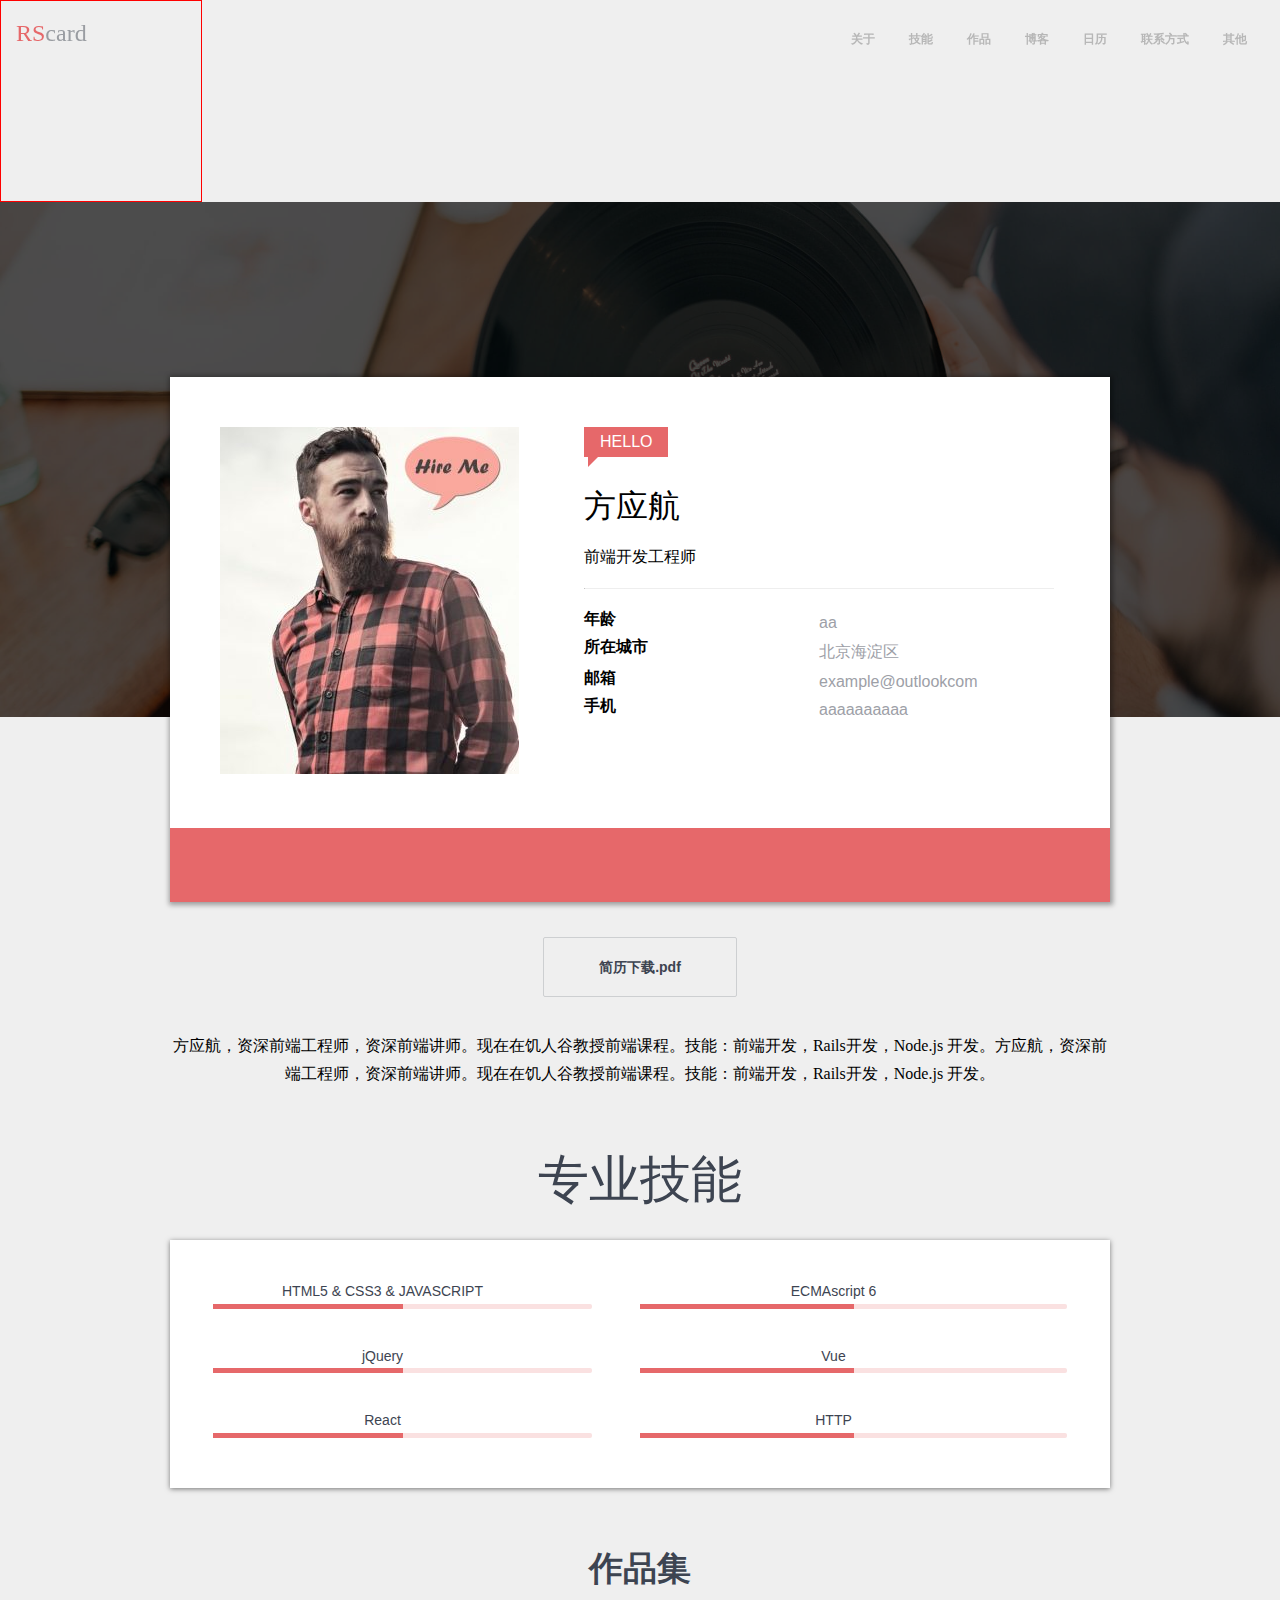
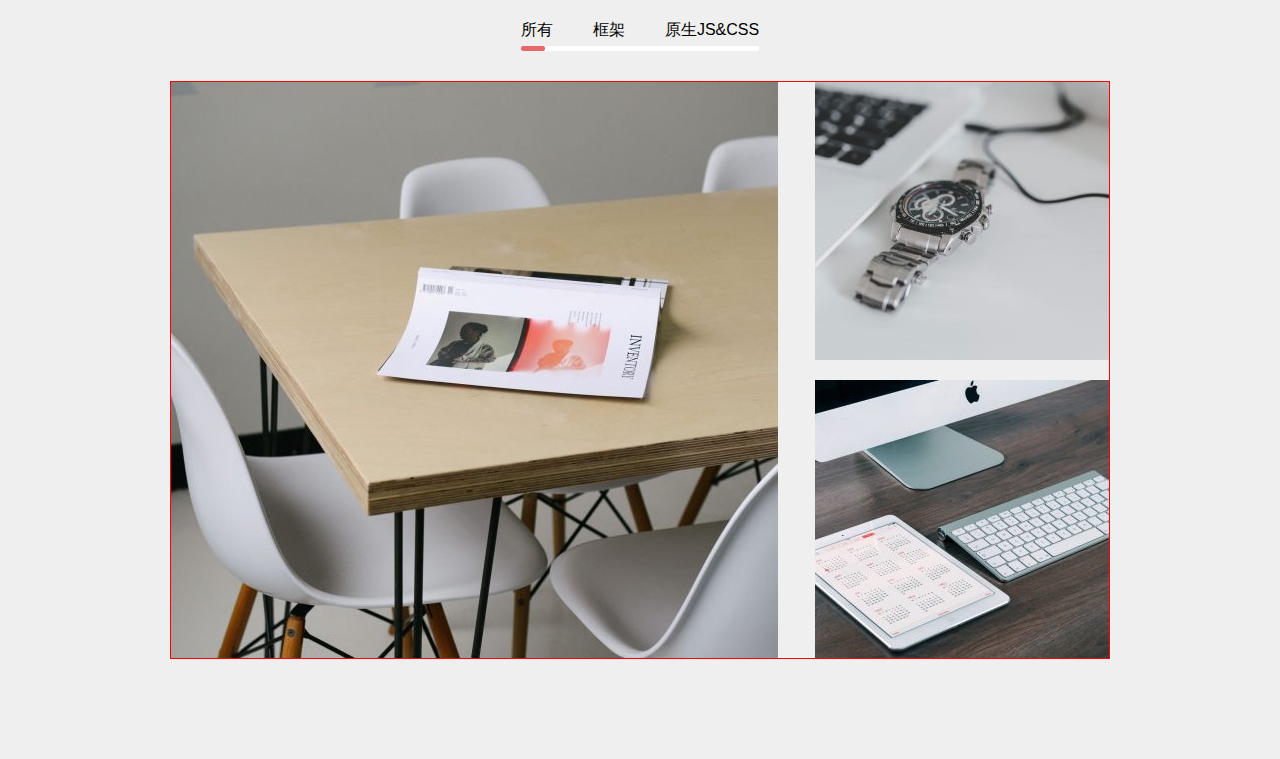
==== index.html @ a85b71b5 "loading 效果" ====
<!DOCTYPE html>
<html lang="en">
<head>
	<link rel="stylesheet" href="./main.css">
	<meta charset="UTF-8">
	<link rel="stylesheet" href="./loading.css">
	<script src="//at.alicdn.com/t/font_1638479_omd2eu5wevr.js"></script>
    <style type="text/css">
        .icon {
           width: 1em; height: 1em;
           vertical-align: -0.15em;
           fill: currentColor;
		   overflow: hidden;
        }
    </style>
	<title>我的网页</title>
</head>
<body>
	<div class="loading"></div>
	<!-- 导航 -->
	<div class="topNavBar " >
		 <div class="topNavBar-inner clearfix">
			 <a class="logo" href=""><span class="rs">RS</span><span class="card">card</span></a>
			 <nav>
				 <ul class="clearfix">
					 <li><a href="#">关于</a></li>
					 <li><a href="#">技能</a></li>
					 <li><a href="#">作品</a></li>
					 <li><a href="#">博客</a></li>
					 <li><a href="#">日历</a></li>
					 <li><a href="#">联系方式</a></li>
					 <li><a href="#">其他</a></li>
					 <!-- <li><a href="#">ALL DEMOS</a></li> -->
				 </ul>
			 </nav>
		 </div>
	</div>

	<!-- 通栏图 -->
	<div class="banner">
		<div class="mask"></div>
	</div>

	<!-- 简历卡（主要内容） -->
	<main>
		<div class="userCard">
			<div class="pictureAndText clearfix">
				<div class="picture">
					<img src="./img/avatar.jpg" alt="头像">
				</div>
				<div class="text">
					<span class="welcome">HELLO
						<span class="triangle"></span>
					</span>
					<!-- 卡片中最重要的就是名字所以用h1标签 -->
					<h1>方应航</h1>
					<!-- 副标题就用h2，如果是一段话就是p， -->
					<p>前端开发工程师</p>
					<hr/>
					<dl>
						<dt>年龄</dt>
						<dd>aa</dd>
						<dt>所在城市</dt>
						<dd>北京海淀区</dd>
						<dt>邮箱</dt>
						<dd>example@outlookcom</dd>
						<dt>手机</dt>
						<dd>aaaaaaaaaa</dd>
					</dl>
				</div>
			</div>
			<footer class="media">
				<a href="#">
					<svg class="icon" aria-hidden="true">
						<use xlink:href="#icon-weibo"></use>
					</svg>
				</a>
				<a href="#">
					<svg class="icon" aria-hidden="true">
						<use xlink:href="#icon-pingguo"></use>
					</svg>
				</a>
				<a href="#">
					<svg class="icon" aria-hidden="true">
						<use xlink:href="#icon-anzhuo"></use>
					</svg>
				</a>
				<a href="#">
					<svg class="icon" aria-hidden="true">
						<use xlink:href="#icon-zhihu"></use>
					</svg>
				</a>
				<a href="#">
					<svg class="icon" aria-hidden="true">
						<use xlink:href="#icon-lvyou"></use>
					</svg>
				</a>
			</footer>
		</div>

		<!-- 简历下载 -->
		<p class="downloadResume-wrapper">
			<a class="downloadResume" href="./resume.pdf" target="_blank" download class="button">简历下载.pdf</a>
		</p>
		<p class="selfIntroduction">
			方应航，资深前端工程师，资深前端讲师。现在在饥人谷教授前端课程。技能：前端开发，Rails开发，Node.js 开发。方应航，资深前端工程师，资深前端讲师。现在在饥人谷教授前端课程。技能：前端开发，Rails开发，Node.js 开发。
		
		</p>
	</main>
	<!-- section代表章节的意义 -->
	<section class="skills">
		<h2>专业技能</h2>
		<ol class="clearfix">
			<li>
				<h3>HTML5 &amp; CSS3 &amp; JAVASCRIPT</h3>
				<div class="progressBar">
					<div class="progress"></div>
				</div>
			</li>
			<li>
				<h3>ECMAscript 6</h3>
				<div class="progressBar">
					<div class="progress"></div>
				</div>
			</li>
			<li>
				<h3>jQuery</h3>
				<div class="progressBar">
					<div class="progress"></div>
				</div>
			</li>
			<li>
				<h3>Vue</h3>
				<div class="progressBar">
					<div class="progress"></div>
				</div>
			</li>
			<li>
				<h3>React</h3>
				<div class="progressBar">
					<div class="progress"></div>
				</div>
			</li>
			<li>
				<h3>HTTP</h3>
				<div class="progressBar">
					<div class="progress"></div>
				</div>
			</li>
		</ol>
	</section>

	<!-- 项目或者作品 -->
	<section class="portfolio">
		<h2>作品集</h2>
		<nav>
			<ol class="clearfix">
				<li id="portfolio1">所有</li>
				<li id="portfolio2">框架</li>
				<li id="portfolio3">原生JS&amp;CSS</li>
			</ol>
			<div id="barToggle" class="bar state-1">
				<div class="bar-inner"></div>
			</div>
		</nav>

		
		<div class="works" style="height:576px;">
			<div class="big" style="top:0; left:0;">
				<img src="./img/1.jpg" alt="作品1">
			</div>
			<div class="small" style="top:0; left:644px;">
				<img src="./img/2.jpg" alt="作品2">
			</div>
			<div class="small" style="top:298px; left:644px;">
				<img src="./img/3.jpg" alt="作品3">
			</div>
		</div>
	</section>

	<script>
		portfolio1.onclick = function (){
			barToggle.className = "bar state-1";
		}
		barToggle
		portfolio2.onclick = function (){
			barToggle.className = "bar state-2";
		}

		portfolio3.onclick = function(){
			barToggle.className = "bar state-3";
		}
	</script>


   </body>
</html>
---- main.css ----
body{
    background:#EFEFEF;
    font-family:Arial, "Microsoft YaHei", Helvetica, sans-serif;
    margin:0;
    color:#000;
}

*{
    margin:0;
    padding:0;
}

ul, ol {
    list-style:none;
}

h1,h2,h3,h4,h5,h6{
    font-weight:normal;
}

hr{
    height:0;
    border-top:#DEDEDE;
}

a{
    color:inherit;
    text-decoration:none;
}

.clearfix::after{
    display:block;
    content:'';
    clear:both;
}

.topNavBar {
    padding-top:20px 0;
    position: fixed;
    top:0;
    left:0;
    width:100%;
    /* width;100% 的bug，子元素比body还宽了，加上内外边距的宽度
     新手就喜欢写宽度 高度，建议能不写就不写
    */
}

.topNavBar .topNavBar-inner{
    padding:20px 16px;
}

.topNavBar  nav {
    float:right;
}

.topNavBar  nav  ul{
    /* float:right; */
    list-style: none;
    margin:0px;
    padding:0px;
}

.topNavBar  nav  ul  li{
    float:left;
    margin-left:17px;
    margin-right:17px;
}

.topNavBar  nav  ul  li  a{
    display:block;
    color:#b7b7b7;
    font-size:12px;
    font-weight:bold; 
    border-top:3px solid transparent;
    border-bottom:3px solid transparent;
    height:33px;
    line-height:33px;
}

.topNavBar  nav  ul  li  a:hover{
    border-bottom: 3px solid #e06567;
}

.topNavBar  .logo{
    float:left;
    font-size:24px;
    font-family:"Arial Black";
}

.topNavBar  .logo  .rs{
    color:#e6686a;
}

.topNavBar  .logo  .card{
    color:#9a9da2
}

.banner {
    /*height属性bug，尽量不要写死 高度大于字体行高没问题，小于就会出现莫名其妙的问题*/
    height:515px;
    background-image:url("./img/rs-cover-2-2-1-1.jpg");
    background-position:center center;
    background-size:cover;
}

.banner .mask{
    height:515px;
    background-color:rgba(0,0,0,.7);
}

.userCard{
    max-width:940px;
    margin:0 auto;
    background-color:#FFF;
    box-shadow: 1px 1px 5px 2px rgba(0,0,0,0.35);
}

.userCard .welcome{
    display:inline-block;
    position:relative;
    background-color: #e6686a;
    color:#fff;
    padding:4px 16px; /* 写width height line-height 都是新手，而且还有bug，如果内容发生变化就是bug,不要写宽高要用盒子内边距找补 */
    line-height:22px;
    margin-bottom:10px;
}

/* 利用到用border属性写三角形 */
.userCard .welcome .triangle{
    position:absolute;
    left:4px;
    top:100%;
    border:10px solid transparent;
    border-top-width:0px;
    border-left-color:#E6686A;

}

.userCard .pictureAndText{
    padding:50px;
}

.userCard .pictureAndText .picture{
    float:left;
}

.userCard .pictureAndText .text{
    float:left;
    margin-left:65px;
    width:470px;
}

.userCard .pictureAndText .text h1{
    margin:18px 0;
}

.userCard .pictureAndText .text hr{
    margin:20px 0;
}


/* 此处有bug，中文英文字体高度不一致导致浮动位置错位 */
.userCard dt{
    float:left;
    width:50%;
    font-weight:bold;
}

.userCard dd{
    float:left;
    width:50%;
    padding:5px 0;
    color:#9da0a7;
}

.userCard > footer.media{
    text-align: center;
    background-color:#E6686A;
    padding:16px 0;
}

.userCard footer.media a{
    display: inline-block;
    border-radius:50%;
    padding:5px;
}

.userCard footer.media a:hover{
    background-color:#CF5D5F;
}

.userCard svg{
    width:30px;
    height:30px;
    fill:#fff;
}

body main {
    margin-top:-340px;
}

body main .downloadResume-wrapper{
    text-align:center;
}

body main .downloadResume {
    font-size:14px;
    line-height:16px;
    padding:21px 55px; /* 内联元素上下内边距是无效的，但是左右生效 */
    border:1px solid #CDCFD1;
    display:inline-block;
    border-radius:2px;
    color:#3d4451;
    font-weight:bold;
    margin:35px 0;
    transition:box-shadow .5s;
}

body main .downloadResume:hover{
    box-shadow: 0px 0px 5px 1px rgba(0,0,0,0.35);
}

body main .selfIntroduction{
    max-width:940px;
    margin:0 auto;
    line-height:1.8;
    /* margin-right:auto; */
    text-align:center;
    font-family:"华文楷体";
    font-size:16px;
}

section.skills,
section.portfolio {
    max-width:940px;
    margin:0 auto;
    margin-top:60px;
}

section.skills,
section.portfolio > h2{
    text-align:center;
    color:#3d4451;
    font-size:34px;
    line-height:1.2;
    font-weight:600;
}

section.skills > ol{
    background-color:white;
    box-shadow:0 1px 5px 0 rgba(0,0,0,0.5);
    margin-top:30px;
    padding:44px 43px 10px;
}


/* 盒模型默认是将width margin padding 算作一体的，使用box-sizing改变盒模型计算 */
section.skills > ol > li {
    float:left;
    width:50%;
    box-sizing:border-box;
}

/*
 nth-child() 选择器，可以利用语法选中奇数 偶数的元素
 伪类如何理解？
 虚的东西，这个元素的状态可能存在又或者不存在，比如没有被选中或者点击的就不存在，奇数偶数状态的元素，不一定存在的状态。
 冒号: 开头的是伪类 :hover , :nth-child()
 ::伪元素 ::before ::after

*/

section.skills > ol > li:nth-child(odd){
    padding-right:48px;
}

section.skills ol li h3{
    font-size:14px;
    line-height:1.1;
    padding-right:40px;
}

section.skills .progressBar{
    height:5px;
    margin:4px 0 40px;
    /* border:1px solid #FAE1E1; */
    border-radius:2px;
    background-color:#FAE1E1;
}

section.skills .progressBar .progress{
    height:100%;
    background-color: #E6686A;
    width:50%;
}

section.portfolio {
    text-align:center;
    margin-bottom:100px;
}

section.portfolio nav {
    display:inline-block;
    vertical-align:top;
    /* border:1px solid red; */
    margin-top:32px;
}

section.portfolio ol {
    /* border:1px solid red; */
    margin:0 auto;
    display:inline-block;
    vertical-align:top; /* 浮动内联元素会有对齐问题使用vertical-align 顶边对齐 */
    
}

section.portfolio nav ol > li{
    float:left;
    margin-left:40px;
    cursor:pointer;
}

/* first-child 同理 */
section.portfolio nav ol li:nth-child(1){
    margin-left:0;
}

section.portfolio nav .bar{
    height:5px;
    background-color:white;
    /* border:1px solid red; */
    margin-top:5px;
    margin-bottom:30px;
    border-radius: 2px;
}

section.portfolio nav .bar .bar-inner{
    height:100%;
    background-color: #e6686a;
    border-radius:2px;
    transition:all .5s;
}

section.portfolio nav .bar.state-1 .bar-inner{
    width:10%;
    margin-left:0px;

}

section.portfolio nav .bar.state-2 .bar-inner{
    width:20%;
    margin-left:65px;
}

section.portfolio nav .bar.state-3 .bar-inner{
    width:40%;
    margin-left:144px;
}

/* 绝对定位是脱离文档流的 */
section.portfolio .works{
    position:relative;
    border:1px solid red;
}

section.portfolio .works > .big,
section.portfolio .works > .small {
    position:absolute;
}
---- loading.css ----
.loading {
    width: 200px;
    height:200px;
    border:1px solid red;
    position: relative;  
}

.loading::before,
.loading::after{
    content:'';
    position:absolute;

    top:0;
    right:0;
    bottom:0;
    left:0;
    margin: auto;

    width:0;
    height:0;
    background-color: black;
    border-radius: 50%;
    animation: s 2s linear infinite;
}

.loading::after{
    animation-delay: 1s;
}

@keyframes s{
    0%{
        width: 0px; height:0px;opcity: 1;
    }

    100%{
        width:70px; height:70px; opacity: 0;
    }
}
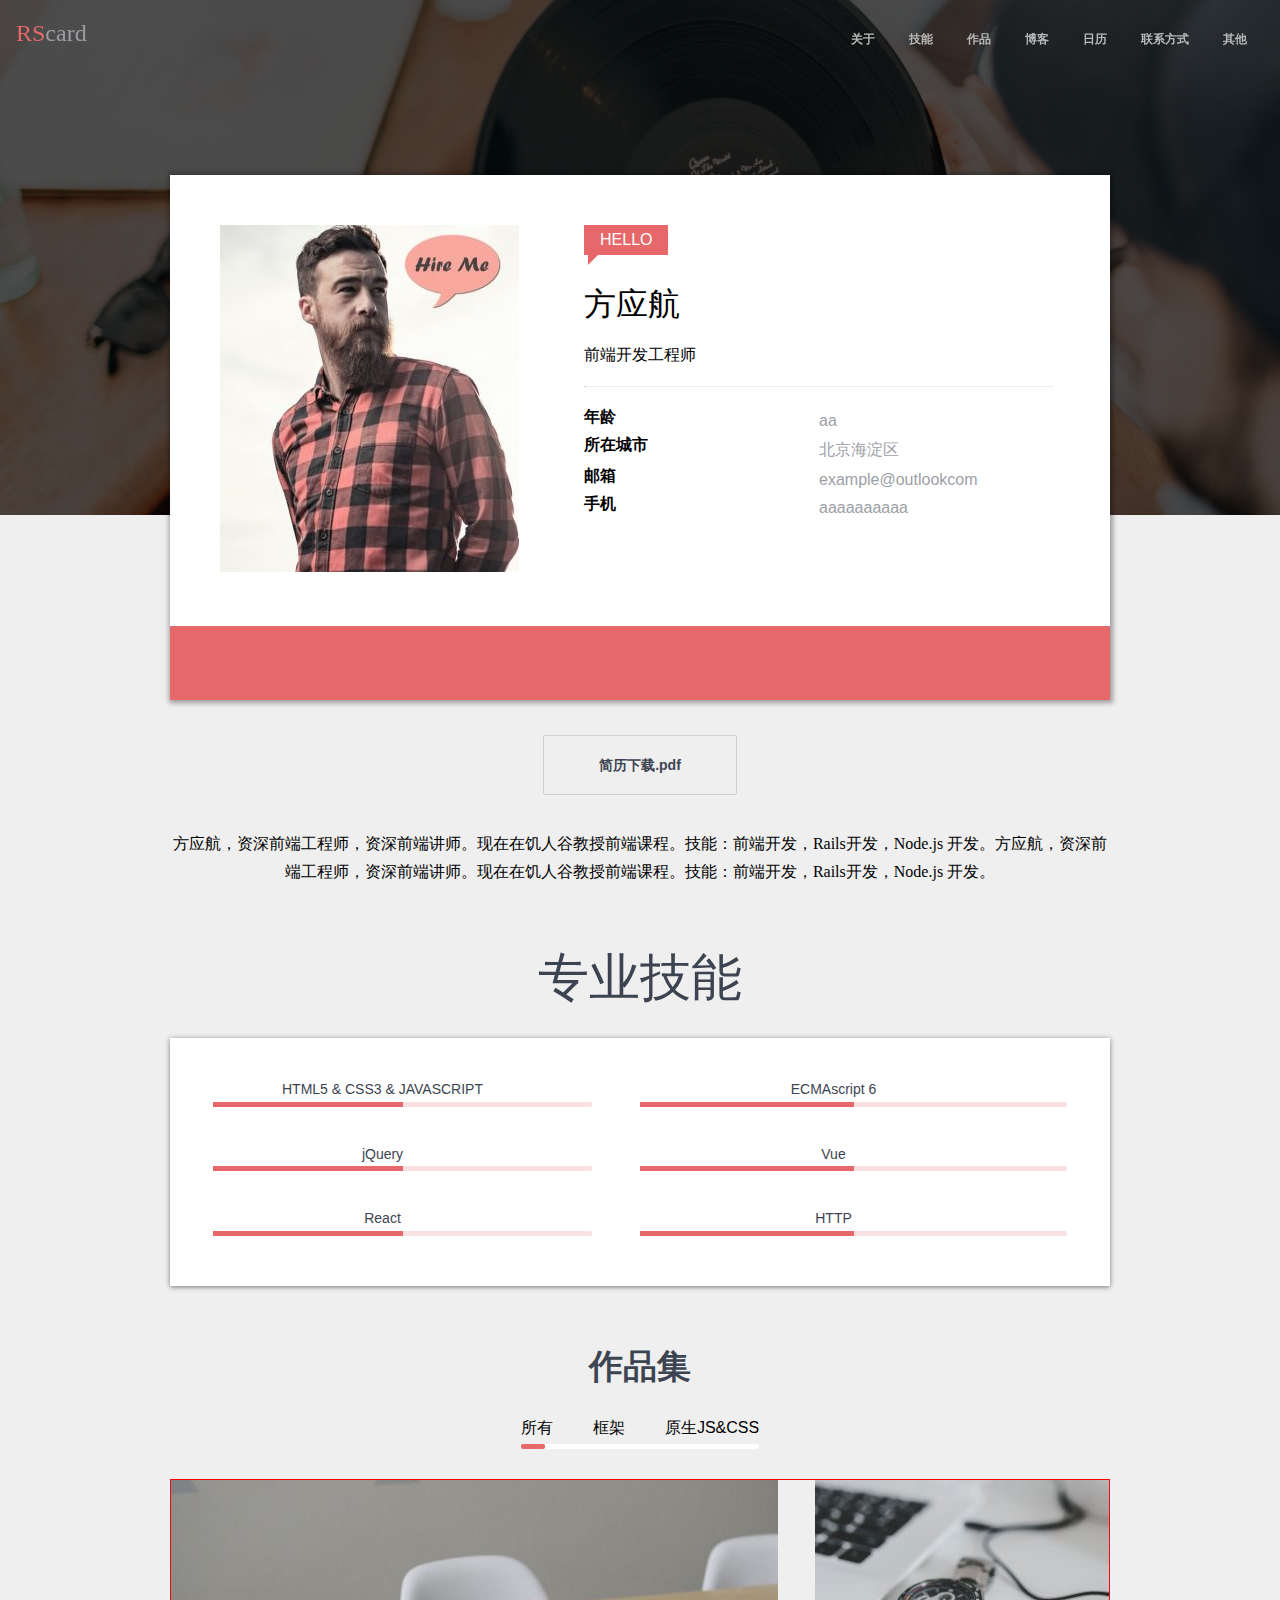
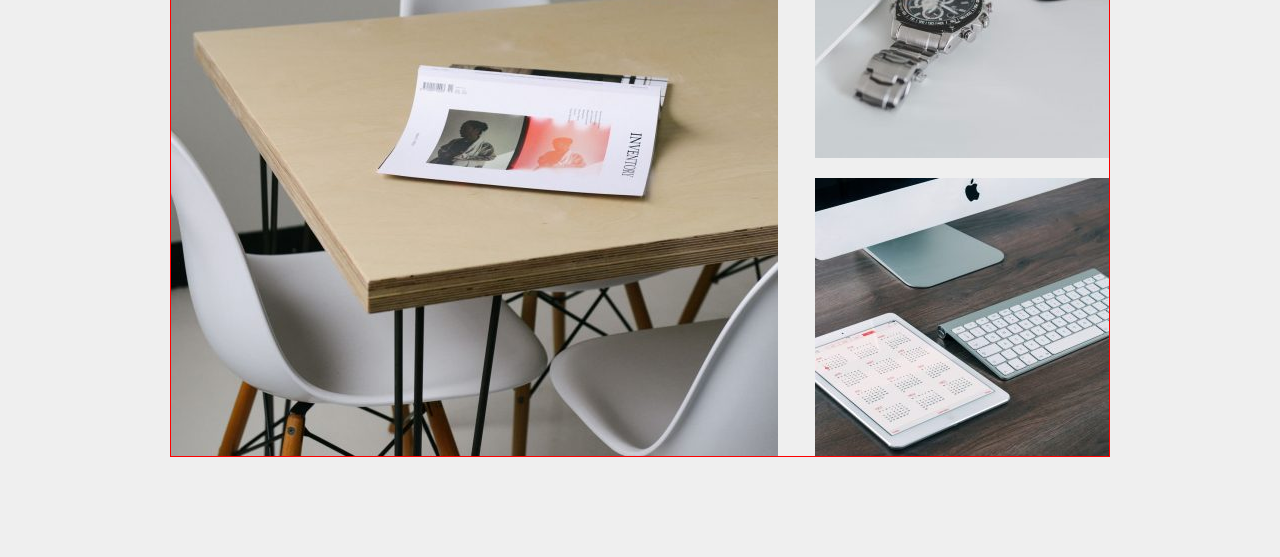
==== commit 5af78d04: "添加loading" ====
--- a/index.html
+++ b/index.html
@@ -1,8 +1,8 @@
 <!DOCTYPE html>
 <html lang="en">
 <head>
+	<meta charset="UTF-8">
 	<link rel="stylesheet" href="./main.css">
-	<meta charset="UTF-8">
 	<link rel="stylesheet" href="./loading.css">
 	<script src="//at.alicdn.com/t/font_1638479_omd2eu5wevr.js"></script>
     <style type="text/css">
@@ -11,12 +11,31 @@
            vertical-align: -0.15em;
            fill: currentColor;
 		   overflow: hidden;
-        }
+		}
+		
+		.site-welcome{
+			display:none;
+			justify-content: center;
+			align-items: center;
+			position:fixed;
+			top:0;
+			left:0;
+			width:100%;
+			height:100%;
+			background-color: #888;
+			z-index:1;
+		}
+
+		.site-welcome.active{
+			display:flex;
+		}
     </style>
 	<title>我的网页</title>
 </head>
 <body>
-	<div class="loading"></div>
+	<div id="siteWelcome" class="site-welcome active">
+		<div class="loading"></div>
+	</div>
 	<!-- 导航 -->
 	<div class="topNavBar " >
 		 <div class="topNavBar-inner clearfix">
@@ -195,4 +214,8 @@
 
    </body>
 </html>
-
+<script>
+	window.onload = function(e){
+		siteWelcome.classList.remove('active');
+	}
+</script>
--- a/main.css
+++ b/main.css
@@ -120,7 +120,8 @@
     position:relative;
     background-color: #e6686a;
     color:#fff;
-    padding:4px 16px; /* 写width height line-height 都是新手，而且还有bug，如果内容发生变化就是bug,不要写宽高要用盒子内边距找补 */
+    /* 写width height line-height 都是新手，而且还有bug，如果内容发生变化就是bug,不要写宽高要用盒子内边距找补 */
+    padding:4px 16px;
     line-height:22px;
     margin-bottom:10px;
 }
--- a/loading.css
+++ b/loading.css
@@ -1,7 +1,7 @@
 .loading {
     width: 200px;
     height:200px;
-    border:1px solid red;
+    /* border:1px solid red; */
     position: relative;  
 }
 
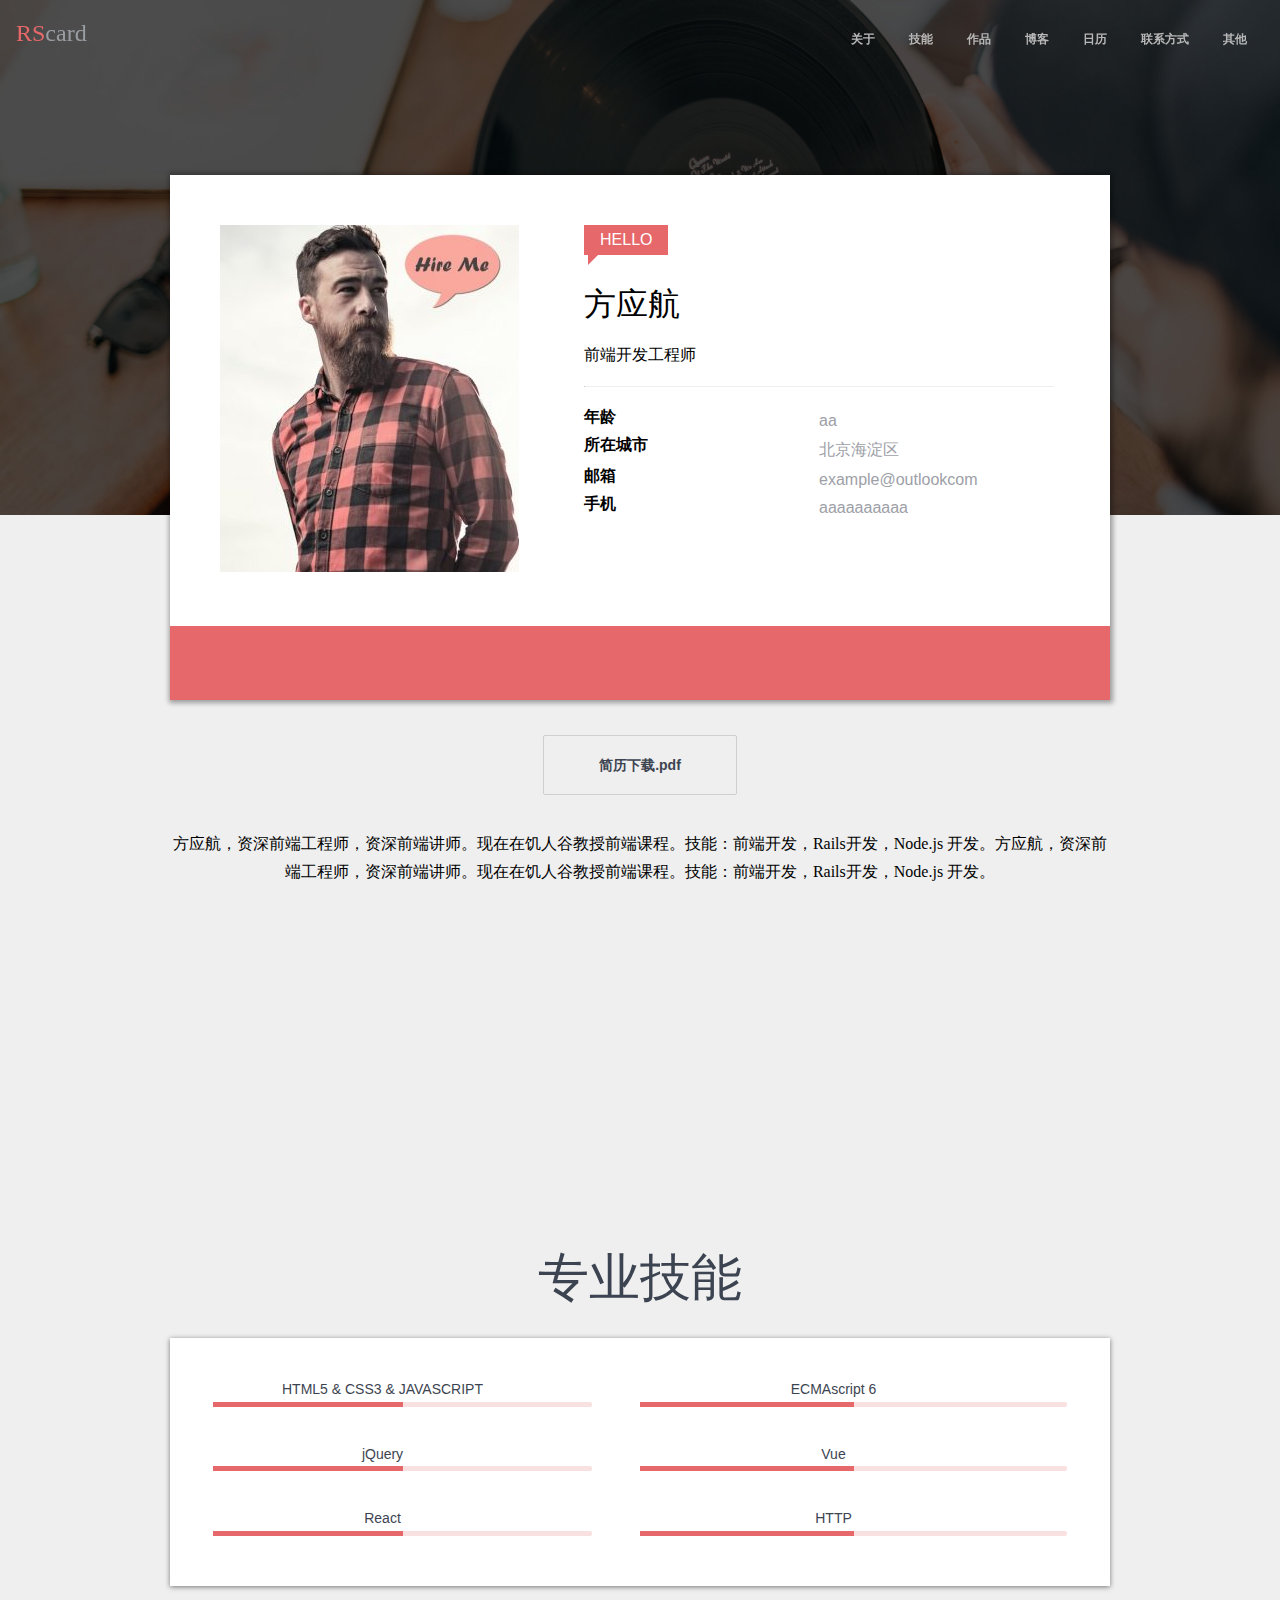
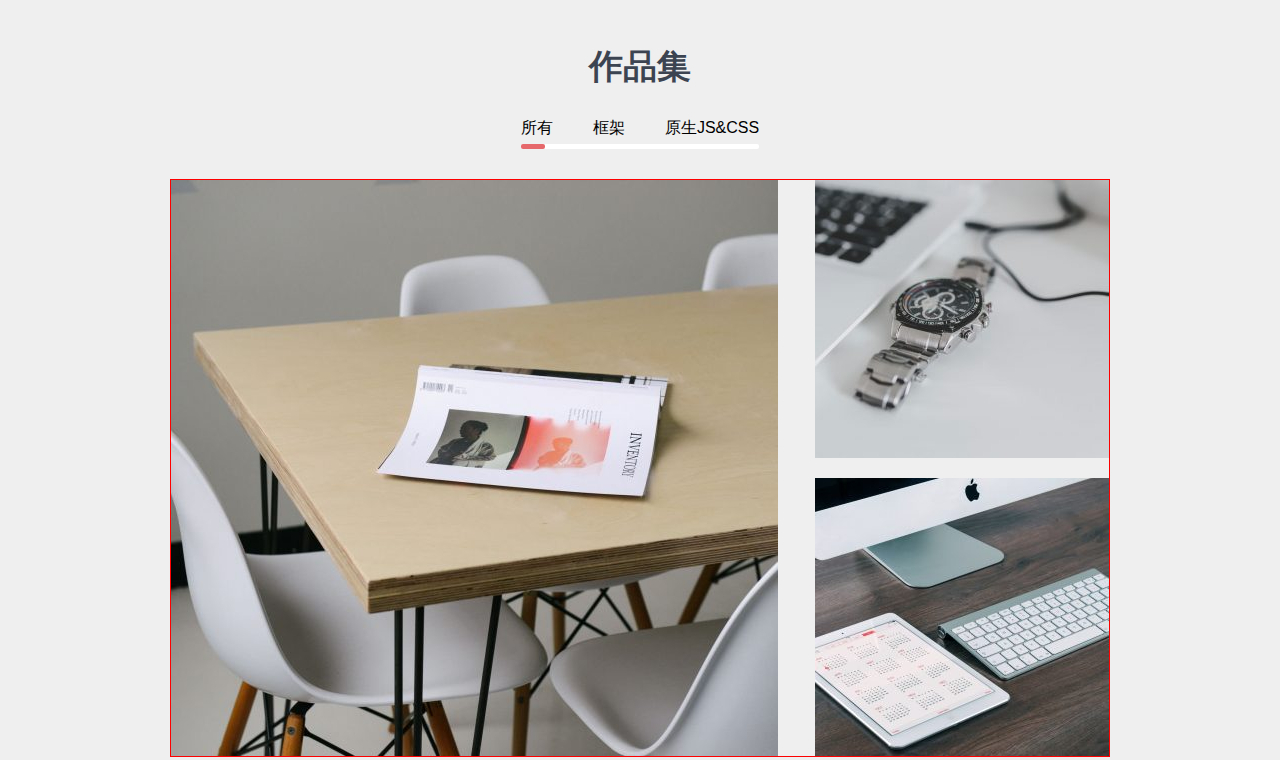
==== commit 9970dab5: "增加 滚动过程自动切换导航项动画 增加 页面栏目加载完毕后栏目自动弹跳动画" ====
--- a/index.html
+++ b/index.html
@@ -5,7 +5,8 @@
 	<link rel="stylesheet" href="./main.css">
 	<link rel="stylesheet" href="./loading.css">
 	<script src="//at.alicdn.com/t/font_1638479_omd2eu5wevr.js"></script>
-    <style type="text/css">
+	<script src="./js/tween.umd.js"></script>
+	<style type="text/css">
         .icon {
            width: 1em; height: 1em;
            vertical-align: -0.15em;
@@ -37,18 +38,42 @@
 		<div class="loading"></div>
 	</div>
 	<!-- 导航 -->
-	<div class="topNavBar " >
+	<div id="topNavBar" class="topNavBar " >
 		 <div class="topNavBar-inner clearfix">
 			 <a class="logo" href=""><span class="rs">RS</span><span class="card">card</span></a>
 			 <nav>
 				 <ul class="clearfix">
-					 <li><a href="#">关于</a></li>
-					 <li><a href="#">技能</a></li>
-					 <li><a href="#">作品</a></li>
-					 <li><a href="#">博客</a></li>
-					 <li><a href="#">日历</a></li>
-					 <li><a href="#">联系方式</a></li>
-					 <li><a href="#">其他</a></li>
+					 <li>
+						 <a href="#siteUserCard">关于</a>
+					</li>
+					 <li>
+						 <a href="#siteSkills">技能</a>
+					</li>
+					 <li>
+						 <a href="#sitePortfolio">作品</a>
+						 <ul class="submenu">
+							 <li>作品1</li>
+							 <li>作品2</li>
+							 <li>作品3</li>
+						 </ul>
+					</li>
+					 <li>
+						 <a href="#">博客</a>
+						 <ul class="submenu">
+							<li>博客1</li>
+							<li>博客2</li>
+							<li>博客3</li>
+						</ul>
+					</li>
+					 <li>
+						 <a href="#">日历</a>
+					</li>
+					 <li>
+						 <a href="#">联系方式</a>
+					</li>
+					 <li>
+						 <a href="#">其他</a>
+					</li>
 					 <!-- <li><a href="#">ALL DEMOS</a></li> -->
 				 </ul>
 			 </nav>
@@ -62,7 +87,7 @@
 
 	<!-- 简历卡（主要内容） -->
 	<main>
-		<div class="userCard">
+		<div data-x id="siteUserCard" class="userCard offset">
 			<div class="pictureAndText clearfix">
 				<div class="picture">
 					<img src="./img/avatar.jpg" alt="头像">
@@ -127,7 +152,7 @@
 		</p>
 	</main>
 	<!-- section代表章节的意义 -->
-	<section class="skills">
+	<section data-x id='siteSkills' class="skills offset">
 		<h2>专业技能</h2>
 		<ol class="clearfix">
 			<li>
@@ -170,7 +195,7 @@
 	</section>
 
 	<!-- 项目或者作品 -->
-	<section class="portfolio">
+	<section data-x id="sitePortfolio" class="portfolio offset">
 		<h2>作品集</h2>
 		<nav>
 			<ol class="clearfix">
@@ -183,39 +208,120 @@
 			</div>
 		</nav>
 
-		
+		<!-- works内部绝对定位脱离文档流后，失去对元素对控制，高度失效只能手动指定 -->
+		<!-- 该板块元素是随着点击进行变化的，为了方便控制全部绝对定位 -->
 		<div class="works" style="height:576px;">
+			<!-- 绝对定位手动指定 top 和 left 不然有bug -->
 			<div class="big" style="top:0; left:0;">
 				<img src="./img/1.jpg" alt="作品1">
 			</div>
 			<div class="small" style="top:0; left:644px;">
 				<img src="./img/2.jpg" alt="作品2">
 			</div>
-			<div class="small" style="top:298px; left:644px;">
+			<div class="small" style="top:298px; left:644px;"> 
 				<img src="./img/3.jpg" alt="作品3">
 			</div>
 		</div>
 	</section>
-
-	<script>
-		portfolio1.onclick = function (){
-			barToggle.className = "bar state-1";
-		}
-		barToggle
-		portfolio2.onclick = function (){
-			barToggle.className = "bar state-2";
-		}
-
-		portfolio3.onclick = function(){
-			barToggle.className = "bar state-3";
-		}
-	</script>
-
 
    </body>
 </html>
 <script>
+	// loading
 	window.onload = function(e){
 		siteWelcome.classList.remove('active');
-	}
+
+		let firstItem = document.querySelectorAll('[data-x]')[0]
+		firstItem.classList.remove('offset')
+	}
+
+	portfolio1.onclick = function (){
+		barToggle.className = "bar state-1";
+	}
+
+	portfolio2.onclick = function (){
+		barToggle.className = "bar state-2";
+	}
+
+	portfolio3.onclick = function(){
+		barToggle.className = "bar state-3";
+	}
+
+
+	// sticky nav
+	window.onscroll = function(e){
+		if(window.scrollY > 0){
+			topNavBar.classList.add('sticky')
+		}else{
+			topNavBar.classList.remove('sticky')
+		}
+
+		let specialTags = document.querySelectorAll('[data-x]')
+		let minIndex = 0
+		for(let i = 1; i < specialTags.length; i++){
+			if(Math.abs(specialTags[i].offsetTop - window.scrollY) < Math.abs(specialTags[minIndex].offsetTop - window.scrollY)){
+				minIndex = i
+			}
+
+			specialTags[minIndex].classList.remove('offset')
+
+			let id = specialTags[minIndex].id
+			let a = document.querySelector('[href="#' + id + '"]')
+			let li = a.parentNode
+			let lis = li.parentNode.querySelectorAll('li')
+			for(let i = 0; i < lis.length; i ++){
+				lis[i].classList.remove('highlight')
+			}
+			li.classList.add('highlight')
+		}
+	}
+
+	// submenu
+	var lis = document.querySelectorAll('nav li');
+	for(var i = 0; i < lis.length; i ++){
+		lis[i].onmouseenter = function(e){
+			e.currentTarget.classList.add('active');
+		}
+
+		lis[i].onmouseleave = function(e){
+			e.currentTarget.classList.remove('active');
+		}
+	}
+
+	//滚动到锚点
+	var anchors = document.querySelectorAll('#topNavBar nav li a')
+	for(var i = 0; i < anchors.length ; i++){
+		anchors[i].onclick = function(e){
+			e.preventDefault()
+			//dom.id 和 dom.getAttribute('href')区别就是前者经过浏览器的处理加了http协议后的东西，后者则是用户写的原文
+			var href = e.currentTarget.getAttribute('href');
+			var ele = document.querySelector(href);
+
+			// console.log(ele.getBoundingClientRect())
+			var top = ele.offsetTop;
+			// window.scrollTo(0, top - 80)
+
+			let currentTop = window.scrollY //当前视口Y轴距离
+			let targetTop = top - 80 
+			let s = targetTop - currentTop //需要滚动的距离
+			var t = Math.abs((s / 100) * 300) //滚动的距离和时间的关系，每100像素需要300毫秒的时间
+			if( t > 500 ) { t = 500 }  // 限制滚动时间不能长于500ms
+
+			function animate(time) {
+				requestAnimationFrame(animate)
+				TWEEN.update(time)
+			}
+			requestAnimationFrame(animate)
+			const coords = {y : currentTop} //从哪儿开始
+			const tween = new TWEEN.Tween(coords)
+			.to({y: targetTop}, t)
+			.easing(TWEEN.Easing.Quadratic.InOut) //缓动模式
+			.onUpdate(()=>{
+				// console.log(coords.y)
+				window.scrollTo(0, coords.y)
+			})
+			.start();			
+		}
+	}
+
 </script>
--- a/main.css
+++ b/main.css
@@ -35,14 +35,23 @@
 }
 
 .topNavBar {
+    color:#b7b7b7;
     padding-top:20px 0;
     position: fixed;
     top:0;
     left:0;
     width:100%;
+    z-index: 1;
     /* width;100% 的bug，子元素比body还宽了，加上内外边距的宽度
      新手就喜欢写宽度 高度，建议能不写就不写
     */
+    transition:all .5s;
+}
+
+.topNavBar.sticky{
+    background-color:white;
+    box-shadow:0 0 10px rgba(0,0,0,0.35);
+    color:#3d4451;
 }
 
 .topNavBar .topNavBar-inner{
@@ -51,6 +60,7 @@
 
 .topNavBar  nav {
     float:right;
+    position:relative;
 }
 
 .topNavBar  nav  ul{
@@ -64,21 +74,40 @@
     float:left;
     margin-left:17px;
     margin-right:17px;
+    position:relative;
 }
 
 .topNavBar  nav  ul  li  a{
     display:block;
-    color:#b7b7b7;
+    color:inherit;
     font-size:12px;
     font-weight:bold; 
     border-top:3px solid transparent;
     border-bottom:3px solid transparent;
-    height:33px;
+    height:28px;
     line-height:33px;
 }
 
-.topNavBar  nav  ul  li  a:hover{
-    border-bottom: 3px solid #e06567;
+.topNavBar nav ul > li.active > a::after,
+.topNavBar nav ul > li.highlight > a::after{
+    content:'';
+    position:absolute;
+    top:90%;
+    width:100%;
+    left:0;
+    background-color:#e06567;
+    height:3px;
+    animation:menuSider .3s;
+}
+
+@keyframes menuSider {
+    0%{
+        width:0px;
+    }
+
+    100%{
+        width:100%;
+    }
 }
 
 .topNavBar  .logo{
@@ -94,6 +123,39 @@
 .topNavBar  .logo  .card{
     color:#9a9da2
 }
+
+.topNavBar nav li .submenu{
+    display:none;
+    position:absolute;
+    top:100%;
+    right:0;
+    background-color:white;
+    color:#3d4451;
+    animation:submenuSider .3s;
+    box-shadow:0 0 5px rgba(0,0,0,9);
+    border-radius:3px;
+}
+
+.topNavBar nav li.active .submenu{
+    display:block;
+}
+
+@keyframes submenuSider{
+    0%{
+        margin-right:100%;
+    }
+
+    100%{
+        margin-right:0;
+    }
+}
+/* 列表元素不换行 */
+.topNavBar nav .submenu > li{
+    white-space:nowrap;
+}
+
+
+
 
 .banner {
     /*height属性bug，尽量不要写死 高度大于字体行高没问题，小于就会出现莫名其妙的问题*/
@@ -231,6 +293,7 @@
     font-size:16px;
 }
 
+/* 专业技能板块 */
 section.skills,
 section.portfolio {
     max-width:940px;
@@ -295,12 +358,15 @@
     width:50%;
 }
 
+/* 项目或者作品 */
 section.portfolio {
+    /* 容器内内联块（inline-block)元素居中显示，如果没有设置宽度（width）则magin: 0 auto是无法居中元素的 */
     text-align:center;
     margin-bottom:100px;
 }
 
 section.portfolio nav {
+    /* 由于需要居中显示要设置内联块元素并且要对齐使用vertical-align:top搭配使用 */
     display:inline-block;
     vertical-align:top;
     /* border:1px solid red; */
@@ -316,6 +382,7 @@
 }
 
 section.portfolio nav ol > li{
+    /* 横向排列使用左浮动并让元素间隔40像素之间 */
     float:left;
     margin-left:40px;
     cursor:pointer;
@@ -323,6 +390,7 @@
 
 /* first-child 同理 */
 section.portfolio nav ol li:nth-child(1){
+    /* 使用伪类选择器取消第一个元素的左外边距 */
     margin-left:0;
 }
 
@@ -336,12 +404,15 @@
 }
 
 section.portfolio nav .bar .bar-inner{
+    /* 设置撑满高度保持和父级一致 */
     height:100%;
     background-color: #e6686a;
     border-radius:2px;
+    /* 动画过渡效果 */
     transition:all .5s;
 }
 
+/* 状态机设置，使用javascript控制元素class切换用 */
 section.portfolio nav .bar.state-1 .bar-inner{
     width:10%;
     margin-left:0px;
--- a/loading.css
+++ b/loading.css
@@ -18,7 +18,7 @@
 
     width:0;
     height:0;
-    background-color: black;
+    background-color: #000000;
     border-radius: 50%;
     animation: s 2s linear infinite;
 }
@@ -35,4 +35,12 @@
     100%{
         width:70px; height:70px; opacity: 0;
     }
+}
+
+[data-x]{
+    transition:transform 0.3s;
+}
+
+[data-x].offset{
+    transform:translateY(300px);
 }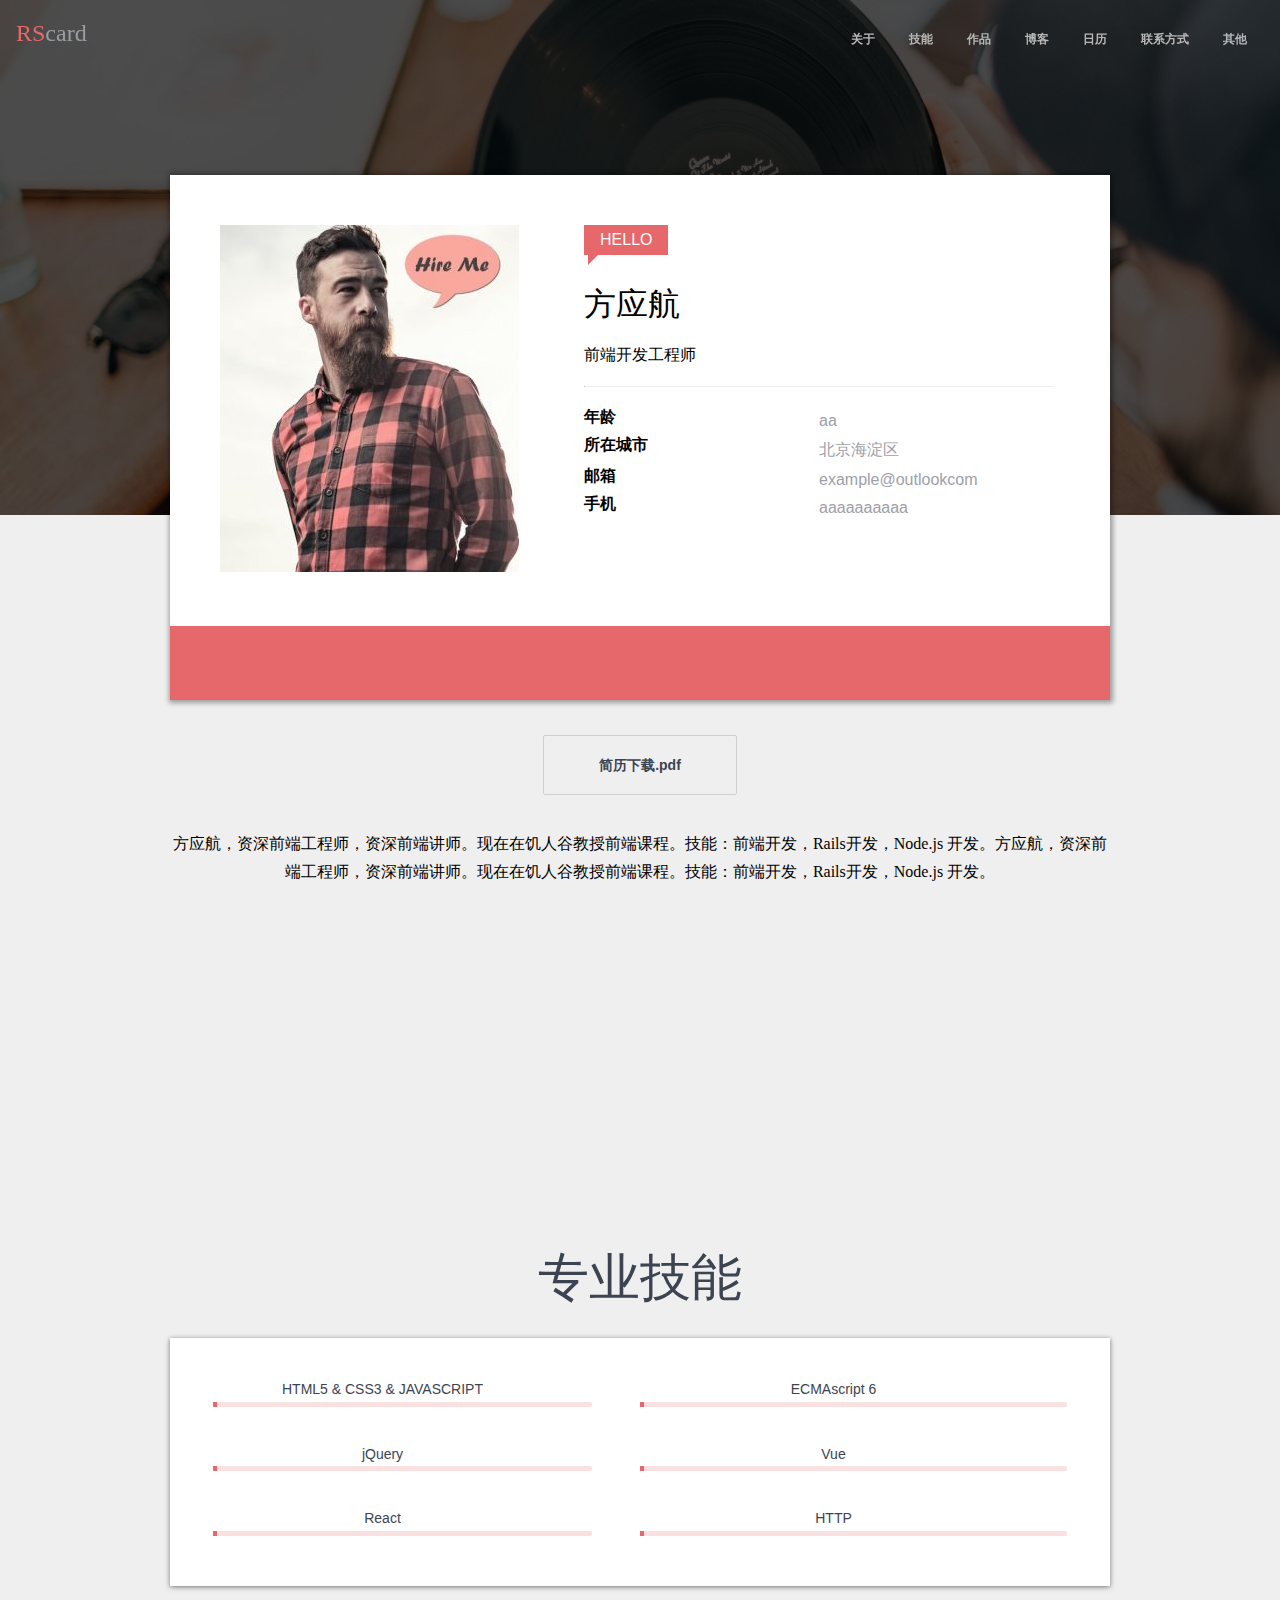
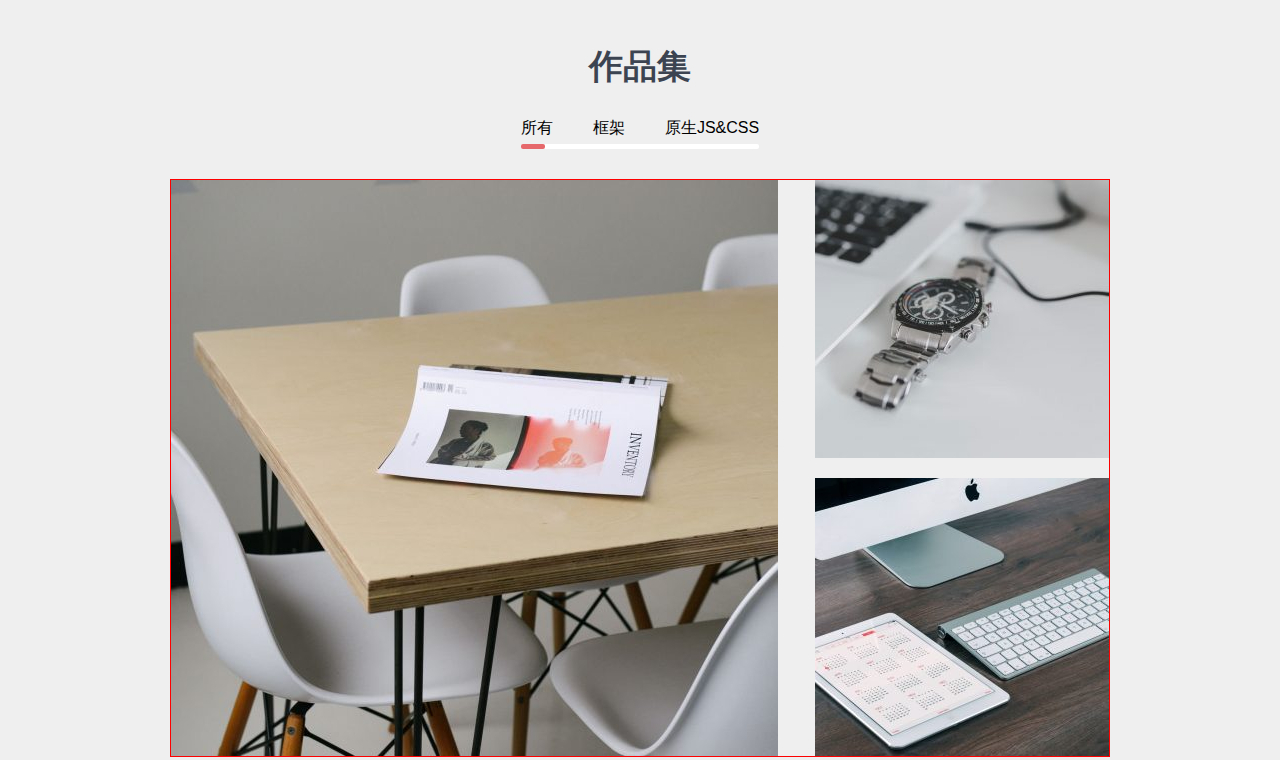
==== commit 091f5e90: "增加 进度条动画" ====
--- a/index.html
+++ b/index.html
@@ -163,31 +163,31 @@
 			</li>
 			<li>
 				<h3>ECMAscript 6</h3>
-				<div class="progressBar">
+				<div class="progressBar es6">
 					<div class="progress"></div>
 				</div>
 			</li>
 			<li>
 				<h3>jQuery</h3>
-				<div class="progressBar">
+				<div class="progressBar jq">
 					<div class="progress"></div>
 				</div>
 			</li>
 			<li>
 				<h3>Vue</h3>
-				<div class="progressBar">
+				<div class="progressBar vue">
 					<div class="progress"></div>
 				</div>
 			</li>
 			<li>
 				<h3>React</h3>
-				<div class="progressBar">
+				<div class="progressBar react">
 					<div class="progress"></div>
 				</div>
 			</li>
 			<li>
 				<h3>HTTP</h3>
-				<div class="progressBar">
+				<div class="progressBar http">
 					<div class="progress"></div>
 				</div>
 			</li>
--- a/main.css
+++ b/main.css
@@ -354,8 +354,15 @@
 
 section.skills .progressBar .progress{
     height:100%;
+    width:100%;
     background-color: #E6686A;
-    width:50%;
+    transition:width 1.5s;
+}
+
+section.skills.offset .progressBar .progress{
+    height:100%;
+    background-color: #E6686A;
+    width:1%;
 }
 
 /* 项目或者作品 */
@@ -439,3 +446,11 @@
 section.portfolio .works > .small {
     position:absolute;
 }
+
+[data-x]{
+    transition:transform 0.3s;
+}
+
+[data-x].offset{
+    transform:translateY(300px);
+}--- a/loading.css
+++ b/loading.css
@@ -35,12 +35,4 @@
     100%{
         width:70px; height:70px; opacity: 0;
     }
-}
-
-[data-x]{
-    transition:transform 0.3s;
-}
-
-[data-x].offset{
-    transform:translateY(300px);
 }